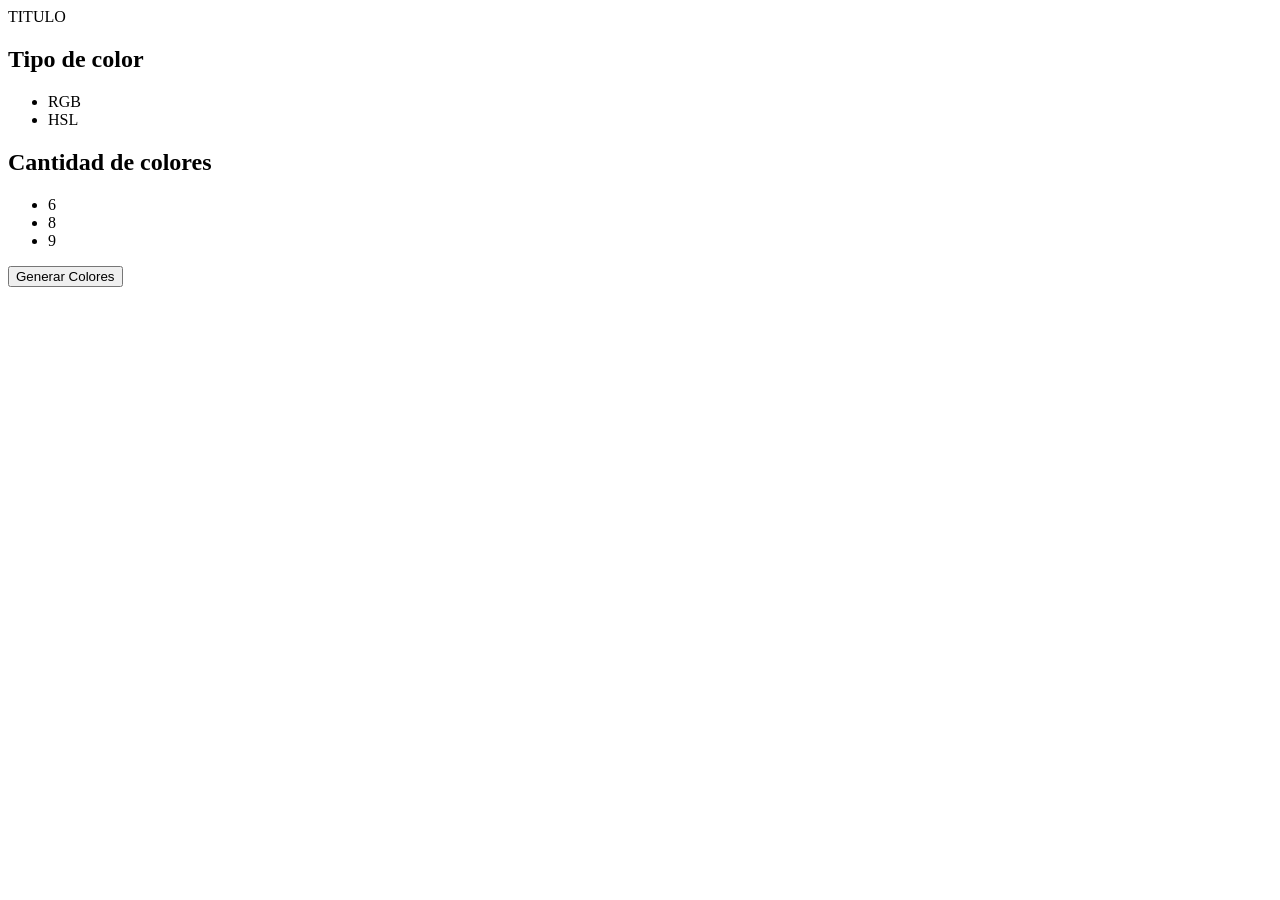
==== index.html @ d7b86ae4 "add: Semántica base del archivo HTML." ====
<!DOCTYPE html>
<html lang="en">
<head>
    <meta charset="UTF-8">
    <meta name="viewport" content="width=device-width, initial-scale=1.0">
    <link rel="stylesheet" href="/css/styles.css">
    <title>proyecto-integrador-1</title>
</head>
<body>
    <header>TITULO</header>
    <main>
        <section>
            <h2>Tipo de color</h2>
            <ul>
                <li>RGB</li>
                <li>HSL</li>
            </ul>
            <h2>Cantidad de colores</h2>
            <ul>
                <li>6</li>
                <li>8</li>
                <li>9</li>
            </ul>
            <button type="button" id="generar-colores">Generar Colores</button>
        </section>
    </main>
    <script src="/js/scripts.js"></script>
</body>
</html>
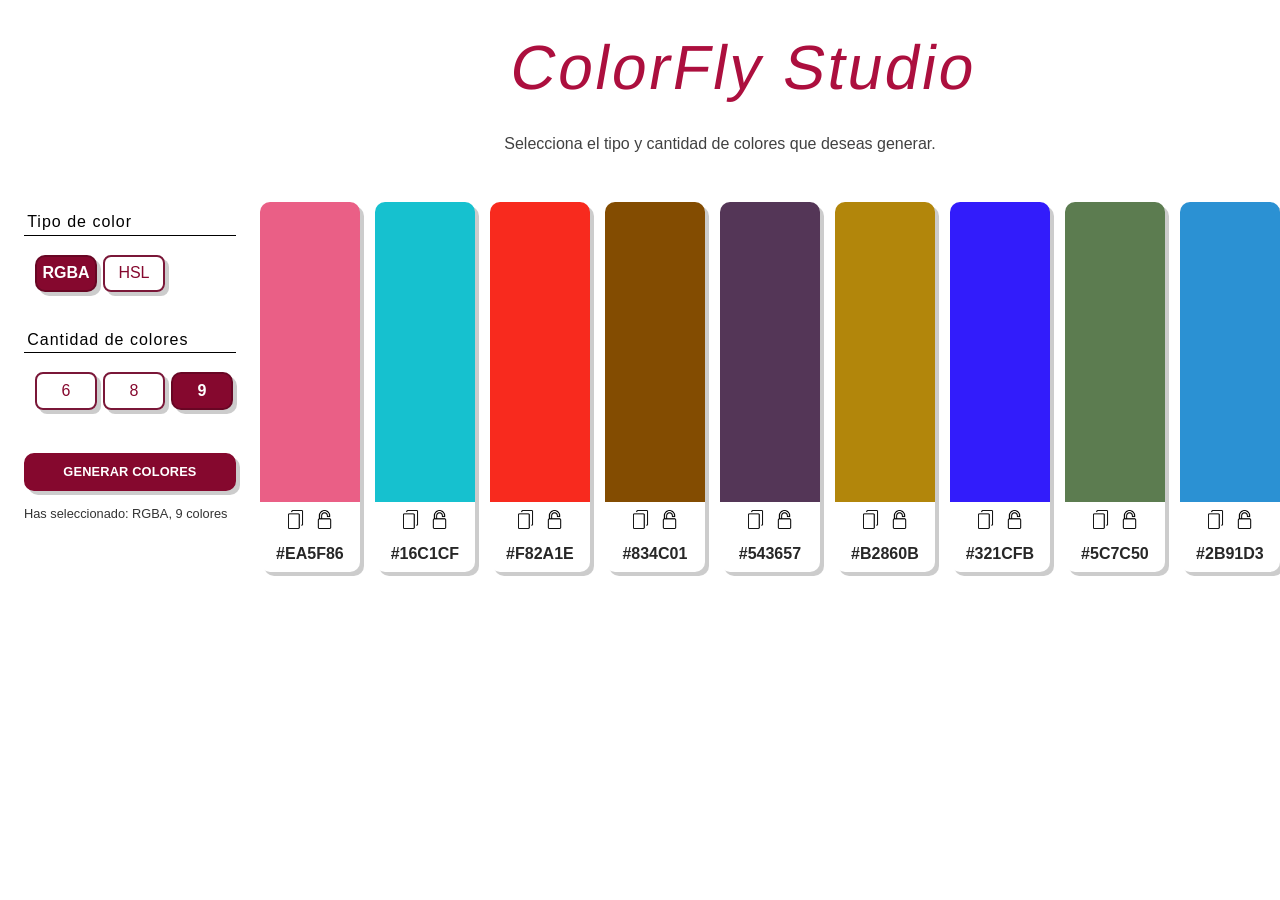
==== commit 88cba5eb: "add: realizado de la base estética principal del proyecto, falta agregado de acciones extras (copiar" ====
--- a/index.html
+++ b/index.html
@@ -3,27 +3,56 @@
 <head>
     <meta charset="UTF-8">
     <meta name="viewport" content="width=device-width, initial-scale=1.0">
-    <link rel="stylesheet" href="/css/styles.css">
+    <link rel="stylesheet" href="Desarrollo/css/styles.css">
     <title>proyecto-integrador-1</title>
 </head>
 <body>
-    <header>TITULO</header>
+    <header>
+        <h1>ColorFly Studio</h1>
+        <p class="secondary-text">Selecciona el tipo y cantidad de colores que deseas generar.</p>
+    </header>
     <main>
-        <section>
-            <h2>Tipo de color</h2>
-            <ul>
-                <li>RGB</li>
-                <li>HSL</li>
-            </ul>
-            <h2>Cantidad de colores</h2>
-            <ul>
-                <li>6</li>
-                <li>8</li>
-                <li>9</li>
-            </ul>
-            <button type="button" id="generar-colores">Generar Colores</button>
-        </section>
+       <div class = "page-container">
+            <section class = "options-container">
+                <h2>Tipo de color</h2>
+                <ul>
+                    <li>
+                        <input type="checkbox" id="rgbaColors">
+                        <label for="rgbaColors" class = "checkbox">RGBA</label>
+                    </li>
+                    <li>
+                        <input type="checkbox" id="hslColors">
+                        <label for="hslColors" class = "checkbox">HSL</label>
+                    </li>
+                </ul>
+
+                <h2>Cantidad de colores</h2>
+                <ul>
+                    <li>
+                        <input type="checkbox" id="sixColors">
+                        <label for="sixColors" class = "checkbox">6</label>
+                    </li>
+                    <li>
+                        <input type="checkbox" id="eightColors">
+                        <label for="eightColors" class = "checkbox">8</label>
+                    </li>
+                    <li>
+                        <input type="checkbox" id="nineColors">
+                        <label for="nineColors" class = "checkbox">9</label>
+                    </li>
+                </ul>
+
+                <button type="button" id="generateColors" class = "generate-colors">Generar Colores</button>
+                <div id="toast" class="toast"></div>
+            </section>
+            
+            <div class = "color-display-container">
+                <section id="color-container" class="color-container "></section>
+            </div>
+        </div>
     </main>
-    <script src="/js/scripts.js"></script>
+</div>
+
+    <script src="Desarrollo/js/scripts.js"></script>
 </body>
 </html>
--- a/Desarrollo/css/styles.css
+++ b/Desarrollo/css/styles.css
@@ -0,0 +1,238 @@
+@import "normalize.css";
+
+:root{
+    --font-syze-general: 1rem;
+    --button-border-nonchecked: 2px solid rgb(122, 23, 56);
+    --box-shadow: 4px 4px 0px rgba(0, 0, 0, 0.2);
+}
+
+/* Reiniciar los márgenes y rellenos por defecto en el body */
+body {
+    color: rgb(0, 0, 0);
+    font-family: sans-serif;
+    height: 100vh; /* Ocupa toda la altura de la ventana */
+    display: block; /* Desactiva Flexbox para el body */
+    margin: 0;
+}
+
+header{
+    text-align: center;
+}
+
+h1 {
+    font-weight: 100;
+    font-size: 3rem;
+    color: rgb(172, 15, 62);
+    margin-top: 2rem;
+    margin-left: 13rem;
+    padding: 0.5rem;
+    transform: skewX(-10deg) scale(1.3);
+    letter-spacing: 2px;
+    display: inline-block;
+}
+
+
+h2 {
+    color: black;
+    font-weight: 400;
+    font-size: var(--font-syze-general);
+    text-align: auto;
+    padding: 0.2rem;
+    margin: 0;
+    margin-top: 1rem;
+    border-bottom: 1px solid rgb(0, 0, 0);
+    letter-spacing: 1px;
+}
+
+.secondary-text {
+    text-align: center;
+    color: rgb(65, 65, 65);
+    margin: auto;
+    margin-left: 10rem;
+}
+
+.page-container {
+    display: flex;
+    flex-direction:row;
+}
+
+/* Contenedor del menú de navegación y sus elementos*/
+.options-container {
+    display: flex;
+    flex-direction: column;
+    height: auto;
+    padding: 0.5rem;
+    margin-top: 2rem;
+    margin-left: 1rem;
+    border-radius: 10px;
+}
+
+/* input */
+input[type = "checkbox"]{
+    opacity: 0;
+    position: absolute;
+}
+
+/* checkbox */
+.checkbox {
+    border: var(--button-border-nonchecked);
+    box-shadow: var(--box-shadow);
+    color: rgb(133, 8, 46);
+    display: inline-block;
+    padding: 0.3rem;
+    width: 3rem;
+    height: 1.5rem;
+    text-align: center;
+    line-height: 1.5rem;
+    border-radius: 8px;
+    cursor: pointer;
+    transition: all 0.2s ease;
+}
+
+/* Efecto cuando el checkbox está marcado */
+input[type="checkbox"]:checked + label {
+    background-color: rgb(133, 8, 46);
+    color: rgb(255, 255, 255);
+    font-weight: 600;
+    border: 2px solid rgba(0, 0, 0, 0.219);
+    border-radius: 10px;
+    box-shadow: var(--box-shadow);
+}
+/* Efecto cuando paso el cursor sobre el checkbox */
+input[type="checkbox"]:hover + label {
+    background-color: rgb(214, 30, 85);
+    color: white;
+    border-color: rgb(214, 30, 85);
+    font-weight: 600;
+}
+
+ul {
+    display: flex;
+    flex-direction: row;
+    padding: 0rem;
+    margin-left: 0.5rem;
+    list-style-type: none;
+}
+
+li {
+    padding: 0.2rem;
+    font-size: var(--font-syze-general);
+    text-align: center;
+    color: rgb(26, 26, 26);
+}
+
+/* Estilo base para el botón */
+.generate-colors {
+    background-color: rgb(133, 8, 46) ;
+    color: rgb(255, 255, 255);
+    width: auto;
+    font-weight: 600;
+    font-size: 0.8rem;
+    text-transform: uppercase;
+    padding: 0.6rem;
+    margin-top: 1.5rem;
+    border: 2px solid rgb(133, 8, 46);
+    border-radius: 10px;
+    letter-spacing: 0.01rem;
+    cursor: pointer;
+    box-shadow: var(--box-shadow);
+    transition: all 0.1s; /* Suaviza los cambios */
+}
+
+.generate-colors:hover {
+    background-color: rgb(214, 30, 85);
+    color: white;
+    border-color: rgb(214, 30, 85);
+    font-weight: 600;
+}
+
+/*Estilo microfeedback */
+.toast {
+    font-size: 0.8rem;
+    color: #333333;
+    margin-top: 1rem;
+}
+
+/* div contenedor del color generado */
+#color-container {
+    display: grid;
+    gap: 15px;
+    padding: 1rem;
+    margin-top: 2rem;
+    grid-template-columns: repeat(9, 1fr);
+    justify-items: center;
+    align-items: center;
+    width: fit-content;
+}
+
+/* Cuando se seleccionan 6 colores */
+#color-container.six-colors {
+    grid-template-columns: repeat(6, 1fr);  /* Cambia a 6 columnas */
+    margin-left: 10rem;
+}
+
+/* Cuando se seleccionan 8 colores */
+#color-container.eight-colors {
+    grid-template-columns: repeat(8, 1fr);  /* Cambia a 8 columnas */
+    margin-left: 4rem;
+}
+
+/* Estilo de los bloques de color */
+.color-container {
+    width: 100px;
+    height: 300px;
+    border-radius: 10px 10px 0 0;
+    box-sizing: border-box;
+}
+
+/* Estilo para los códigos hexadecimales */
+.hex-code {
+    font-weight: 600;
+    font-size: var(--font-syze-general);
+    color: rgb(39, 39, 39);
+    text-align: center;
+    text-transform: uppercase;
+}
+
+.btn-copy {
+    width: 1.2rem;
+    height: 1.2rem;
+    background-color: transparent;
+    background-image: url('/Desarrollo/iconos/copiar.png');
+    background-size: contain;
+    background-position: center;
+    background-repeat: no-repeat;
+    border: none;
+    cursor: pointer;
+}
+
+.btn-padlock {
+    width: 1.2rem;
+    height: 1.2rem;
+    background-color: transparent;
+    background-image: url('/Desarrollo/iconos/candado-abierto.png');
+    background-size: contain;
+    background-position: center;
+    background-repeat: no-repeat;
+    border: none;
+    cursor: pointer;
+}
+
+
+.buttons-container {
+    display: flex;
+    justify-content: center;
+    gap: 10px;
+    margin-top: 0.5rem;
+}
+
+.color-info-block {
+    display: flex;
+    flex-direction: column;
+    align-items: center;
+    gap: 0;
+    height: 70px;
+    background-color: white;
+    border-radius: 0 0 10px 10px;
+    box-shadow: var(--box-shadow);
+}
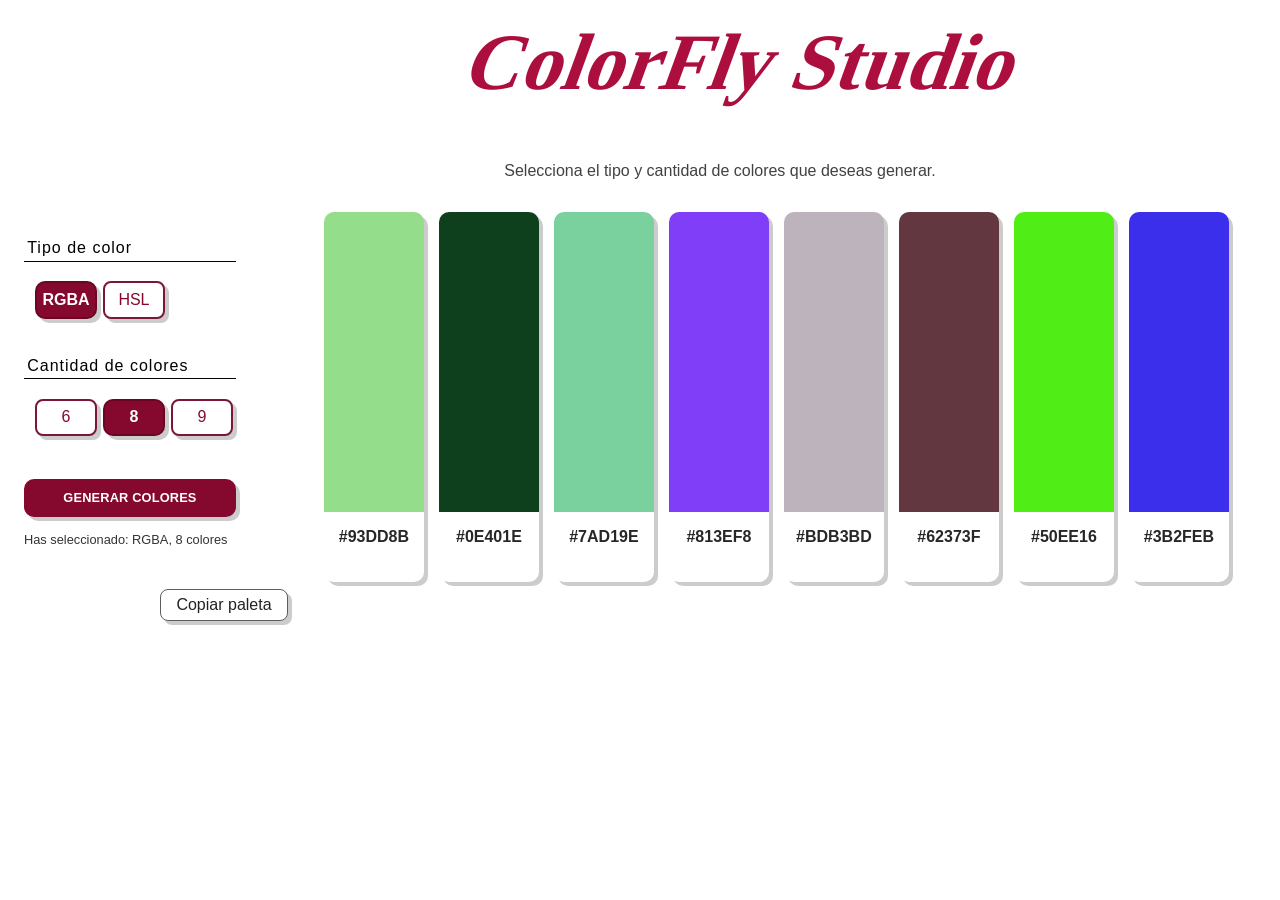
==== commit 9d5017e6: "add: Funciones extra, copiar/bloquear color, copiar paleta. - Se añadieron las funciones que copian," ====
--- a/index.html
+++ b/index.html
@@ -47,9 +47,16 @@
             </section>
             
             <div class = "color-display-container">
+                <!-- <button id="btnCopyPalet" class="btn-copy-palet checkbox">Guardar paleta</button> -->
                 <section id="color-container" class="color-container "></section>
             </div>
         </div>
+        <!-- Botón para copiar toda la paleta -->
+        <button id="btn-copy-all" class="btn-copy-palet">Copiar paleta</button>
+
+        <!-- Contenedor para las miniaturas -->
+        <div id="miniatures-display" class="div-copy-palet"></div>
+
     </main>
 </div>
 
--- a/Desarrollo/css/styles.css
+++ b/Desarrollo/css/styles.css
@@ -1,4 +1,11 @@
 @import "normalize.css";
+
+@font-face {
+    font-family: 'MiTipografia';
+    src: url(https://github.com/1LuciaLemes/ProyectoM1_LuciaLemes/blob/main/Desarrollo/fonts/Rolling%20Cake.otf);
+    font-weight: normal;
+    font-style: normal;
+}
 
 :root{
     --font-syze-general: 1rem;
@@ -8,6 +15,10 @@
 
 /* Reiniciar los márgenes y rellenos por defecto en el body */
 body {
+    background-image: url(https://github.com/1LuciaLemes/ProyectoM1_LuciaLemes/blob/main/Desarrollo/img/fondo.jpg);
+    background-repeat: no-repeat;
+    background-position: left;
+    background-size: 85rem;
     color: rgb(0, 0, 0);
     font-family: sans-serif;
     height: 100vh; /* Ocupa toda la altura de la ventana */
@@ -20,14 +31,13 @@
 }
 
 h1 {
-    font-weight: 100;
-    font-size: 3rem;
+    font-family: 'MiTipografia';
+    font-weight: 600;
+    font-size: 5rem;
     color: rgb(172, 15, 62);
-    margin-top: 2rem;
+    margin-top: 1rem;
     margin-left: 13rem;
-    padding: 0.5rem;
-    transform: skewX(-10deg) scale(1.3);
-    letter-spacing: 2px;
+    transform: skewX(-20deg);
     display: inline-block;
 }
 
@@ -78,6 +88,7 @@
     border: var(--button-border-nonchecked);
     box-shadow: var(--box-shadow);
     color: rgb(133, 8, 46);
+    background-color: white;
     display: inline-block;
     padding: 0.3rem;
     width: 3rem;
@@ -156,13 +167,15 @@
 /* div contenedor del color generado */
 #color-container {
     display: grid;
+    height: 400px;
     gap: 15px;
     padding: 1rem;
-    margin-top: 2rem;
+    margin-top: 1rem;
     grid-template-columns: repeat(9, 1fr);
     justify-items: center;
     align-items: center;
     width: fit-content;
+    border-radius: 10px;
 }
 
 /* Cuando se seleccionan 6 colores */
@@ -185,40 +198,7 @@
     box-sizing: border-box;
 }
 
-/* Estilo para los códigos hexadecimales */
-.hex-code {
-    font-weight: 600;
-    font-size: var(--font-syze-general);
-    color: rgb(39, 39, 39);
-    text-align: center;
-    text-transform: uppercase;
-}
-
-.btn-copy {
-    width: 1.2rem;
-    height: 1.2rem;
-    background-color: transparent;
-    background-image: url('/Desarrollo/iconos/copiar.png');
-    background-size: contain;
-    background-position: center;
-    background-repeat: no-repeat;
-    border: none;
-    cursor: pointer;
-}
-
-.btn-padlock {
-    width: 1.2rem;
-    height: 1.2rem;
-    background-color: transparent;
-    background-image: url('/Desarrollo/iconos/candado-abierto.png');
-    background-size: contain;
-    background-position: center;
-    background-repeat: no-repeat;
-    border: none;
-    cursor: pointer;
-}
-
-
+/* Estilo para el bloque que contiene la información del color y acciones; copiar/bloquear */
 .buttons-container {
     display: flex;
     justify-content: center;
@@ -235,4 +215,118 @@
     background-color: white;
     border-radius: 0 0 10px 10px;
     box-shadow: var(--box-shadow);
-}+}
+
+.hex-code {
+    font-weight: 600;
+    font-size: var(--font-syze-general);
+    color: rgb(39, 39, 39);
+    margin-bottom: 0;
+    text-align: center;
+    text-transform: uppercase;
+}
+
+.btn-copy {
+    width: 1.2rem;
+    height: 1.2rem;
+    background-color: transparent;
+    background-image: url('https://github.com/1LuciaLemes/ProyectoM1_LuciaLemes/blob/main/Desarrollo/iconos/copiar.png');
+    background-size: contain;
+    background-position: center;
+    background-repeat: no-repeat;
+    border: none;
+    cursor: pointer;
+}
+
+.btn-copy-palet {
+    flex: auto;
+    width: 150px;
+    height: 40px;
+    margin: 2rem;
+}
+
+.copy-toast {
+    position: absolute;  /* Para que el texto aparezca sobre el botón */
+    margin: auto;
+    background-color: #0000009d;
+    color: rgb(255, 255, 255);
+    padding: 5px;
+    border-radius: 5px;
+    font-size: 12px;
+    display: none; /* Inicialmente oculto */
+}
+
+.btn-padlock {
+    width: 1.2rem;
+    height: 1.2rem;
+    background-color: transparent;
+    background-image: url(https://github.com/1LuciaLemes/ProyectoM1_LuciaLemes/blob/main/Desarrollo/iconos/candado-abierto.png);
+    background-size: contain;
+    background-position: center;
+    background-repeat: no-repeat;
+    border: none;
+    cursor: pointer;
+}
+
+.btn-locked {
+    width: 1.2rem;
+    height: 1.2rem;
+    background-color: transparent;
+    background-image: url(https://github.com/1LuciaLemes/ProyectoM1_LuciaLemes/blob/main/Desarrollo/iconos/cerrar-con-llave.png);
+    background-size: contain;
+    background-position: center;
+    background-repeat: no-repeat;
+    border: none;
+    cursor: pointer;
+}
+
+.color-locked {
+    box-shadow: 0px 0px 12px rgb(255, 0, 43);
+    border-radius: 15px;
+}
+
+.unlocked-toast {
+    position: absolute;  /* Para que el texto aparezca sobre el botón */
+    margin: auto;
+    background-color: #0000009d;
+    color: rgb(255, 255, 255);
+    padding: 5px 10px;
+    border-radius: 5px;
+    font-size: 12px;
+    display: none; /* Inicialmente oculto */
+}
+
+.locked-toast {
+    position: absolute;  /* Para que el texto aparezca sobre el botón */
+    margin: auto;
+    background-color: #0000009d;
+    color: rgb(255, 255, 255);
+    padding: 5px 10px;
+    border-radius: 5px;
+    font-size: 12px;
+    display: none; /* Inicialmente oculto */
+}
+
+.btn-copy-palet {
+    border: 1px solid rgb(94, 94, 94);
+    box-shadow: var(--box-shadow);
+    color: rgb(34, 34, 34);
+    background-color: white;
+    display: inline-block;
+    padding: 0.3rem;
+    margin-top: -1rem;
+    margin-left: 10rem;
+    width: 8rem;
+    height: 2rem;
+    text-align: center;
+    border-radius: 8px;
+    cursor: pointer;
+    transition: all 0.2s ease;
+}
+
+.btn-copy-palet:hover {
+    font-weight: 600;
+    background-color: rgb(30, 110, 214);
+    border: none;
+    color: white;
+}
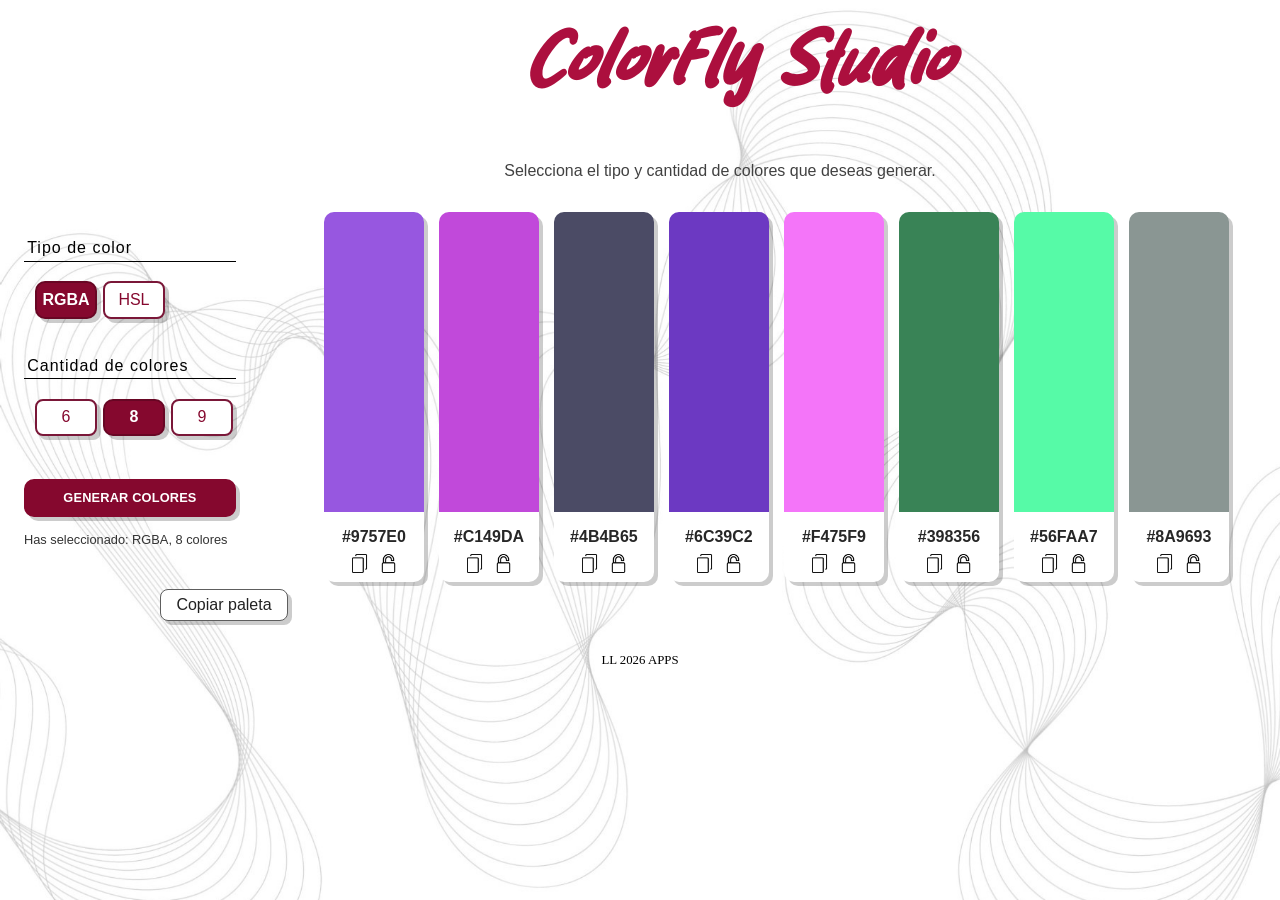
==== commit 4e9d112a: "docs: Completar y mejorar el README con las características solicitadas. - Se añadió la imagen que r" ====
--- a/index.html
+++ b/index.html
@@ -3,7 +3,7 @@
 <head>
     <meta charset="UTF-8">
     <meta name="viewport" content="width=device-width, initial-scale=1.0">
-    <link rel="stylesheet" href="Desarrollo/css/styles.css">
+    <link rel="stylesheet" href="./Desarrollo/css/styles.css">
     <title>proyecto-integrador-1</title>
 </head>
 <body>
@@ -58,8 +58,8 @@
         <div id="miniatures-display" class="div-copy-palet"></div>
 
     </main>
+    <footer>LL 2026 APPS</footer>
 </div>
-
-    <script src="Desarrollo/js/scripts.js"></script>
+    <script src="./Desarrollo/js/scripts.js"></script>
 </body>
 </html>
--- a/Desarrollo/css/styles.css
+++ b/Desarrollo/css/styles.css
@@ -2,7 +2,7 @@
 
 @font-face {
     font-family: 'MiTipografia';
-    src: url(https://github.com/1LuciaLemes/ProyectoM1_LuciaLemes/blob/main/Desarrollo/fonts/Rolling%20Cake.otf);
+    src: url('../fonts/Rolling\ Cake.otf');
     font-weight: normal;
     font-style: normal;
 }
@@ -15,7 +15,7 @@
 
 /* Reiniciar los márgenes y rellenos por defecto en el body */
 body {
-    background-image: url(https://github.com/1LuciaLemes/ProyectoM1_LuciaLemes/blob/main/Desarrollo/img/fondo.jpg);
+    background-image: url('../img/fondo.jpg');
     background-repeat: no-repeat;
     background-position: left;
     background-size: 85rem;
@@ -230,7 +230,7 @@
     width: 1.2rem;
     height: 1.2rem;
     background-color: transparent;
-    background-image: url('https://github.com/1LuciaLemes/ProyectoM1_LuciaLemes/blob/main/Desarrollo/iconos/copiar.png');
+    background-image: url(../iconos/copiar.png);
     background-size: contain;
     background-position: center;
     background-repeat: no-repeat;
@@ -260,7 +260,7 @@
     width: 1.2rem;
     height: 1.2rem;
     background-color: transparent;
-    background-image: url(https://github.com/1LuciaLemes/ProyectoM1_LuciaLemes/blob/main/Desarrollo/iconos/candado-abierto.png);
+    background-image: url('../iconos/candado-abierto.png');
     background-size: contain;
     background-position: center;
     background-repeat: no-repeat;
@@ -272,7 +272,7 @@
     width: 1.2rem;
     height: 1.2rem;
     background-color: transparent;
-    background-image: url(https://github.com/1LuciaLemes/ProyectoM1_LuciaLemes/blob/main/Desarrollo/iconos/cerrar-con-llave.png);
+    background-image: url('../iconos/cerrar-con-llave.png');
     background-size: contain;
     background-position: center;
     background-repeat: no-repeat;
@@ -330,3 +330,9 @@
     border: none;
     color: white;
 }
+
+footer {
+    font-size: 0.8rem;
+    font-family: 'Times New Roman', Times, serif;
+    text-align: center;
+}
